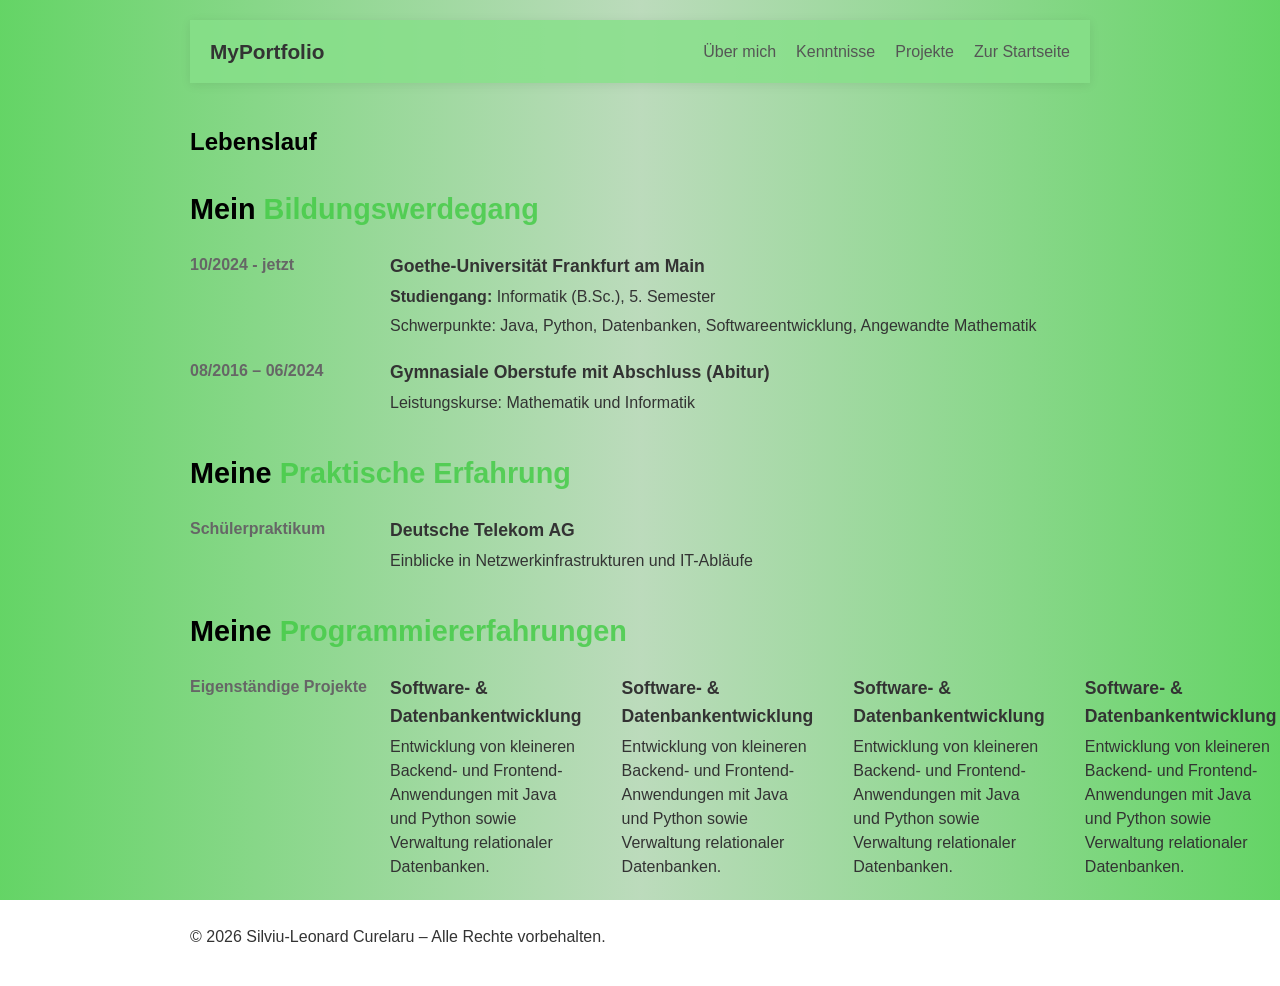
==== about.html @ 1168eced "MyPortfolio's first commit to GitHub" ====
<!doctype html>
<html class="no-js" lang="">


<head>
  <meta charset="utf-8">
  <meta name="viewport" content="width=device-width, initial-scale=1">
  <title>MyPortfolio - by Silviu-Leonard Curelaru</title>
  <link rel="stylesheet" href="css/style.css">
  <meta name="description" content="">

  <meta property="og:title" content="">
  <meta property="og:type" content="">
  <meta property="og:url" content="">
  <meta property="og:image" content="">
  <meta property="og:image:alt" content="">

  <link rel="icon" href="/favicon.ico" sizes="any">
  <link rel="icon" href="/icon.svg" type="image/svg+xml">
  <link rel="apple-touch-icon" href="icon.png">

  <link rel="manifest" href="site.webmanifest">
  <meta name="theme-color" content="#fafafa">
</head>

<body>

<header class="navbar">
  <div class="nav-container">
    <a href="index.html" class="nav-logo">MyPortfolio</a>

    <!-- Hamburger-Button für Mobilgeräte -->
    <button class="nav-toggle" id="navToggle" aria-label="Menü öffnen">
      <span class="bar"></span>
      <span class="bar"></span>
      <span class="bar"></span>
    </button>

    <!-- Menü-Links mit deinen Zielseiten -->
    <nav class="nav-menu" id="navMenu">
      <ul>
        <li><a href="about.html" class="nav-link">Über mich</a></li>
        <li><a href="skills.html" class="nav-link">Kenntnisse</a></li>
        <li><a href="projects.html" class="nav-link">Projekte</a></li>
        <li><a href="index.html" class="nav-link">Zur Startseite</a></li>
      </ul>
    </nav>
  </div>
</header>


<main>

  <section id="lebenslauf">
    <h1>Lebenslauf</h1>

    <!-- Bereich: Ausbildung -->
    <div class="cv-category">
      <h2>Mein <span class="highlight">Bildungswerdegang</span></h2>

      <div class="cv-entry">
        <div class="cv-date">10/2024 - jetzt</div>
        <div class="cv-details">
          <h4>Goethe-Universität Frankfurt am Main</h4>
          <p><strong>Studiengang:</strong> Informatik (B.Sc.), 5. Semester</p>
          <p>Schwerpunkte: Java, Python, Datenbanken, Softwareentwicklung, Angewandte Mathematik</p>
        </div>
      </div>

      <div class="cv-entry">
        <div class="cv-date">08/2016 – 06/2024</div>
        <div class="cv-details">
          <h4>Gymnasiale Oberstufe mit Abschluss (Abitur)</h4>
          <p>Leistungskurse: Mathematik und Informatik</p>
        </div>
      </div>
    </div>

    <div class="cv-category">
      <h2>Meine <span class="highlight">Praktische Erfahrung</span></h2>

      <div class="cv-entry">
        <div class="cv-date">Schülerpraktikum</div>
        <div class="cv-details">
          <h4>Deutsche Telekom AG</h4>
          <p>Einblicke in Netzwerkinfrastrukturen und IT-Abläufe</p>
        </div>
      </div>


    </div>

    <div class="cv-category">
      <h2>Meine <span class="highlight">Programmiererfahrungen</span></h2>
        <div class="cv-entry">
        <div class="cv-date">Eigenständige Projekte</div>
        <div class="cv-details">
          <h4>Software- & Datenbankentwicklung</h4>
          <p>Entwicklung von kleineren Backend- und Frontend-Anwendungen mit Java und Python sowie Verwaltung relationaler Datenbanken.</p>
        </div>
        <p></p>
        <div class="cv-details">
          <h4>Software- & Datenbankentwicklung</h4>
          <p>Entwicklung von kleineren Backend- und Frontend-Anwendungen mit Java und Python sowie Verwaltung relationaler Datenbanken.</p>
        </div>
        <p></p>
        <div class="cv-details">
          <h4>Software- & Datenbankentwicklung</h4>
          <p>Entwicklung von kleineren Backend- und Frontend-Anwendungen mit Java und Python sowie Verwaltung relationaler Datenbanken.</p>
        </div>
        <p></p>
        <div class="cv-details">
          <h4>Software- & Datenbankentwicklung</h4>
          <p>Entwicklung von kleineren Backend- und Frontend-Anwendungen mit Java und Python sowie Verwaltung relationaler Datenbanken.</p>
        </div>
      </div>
    </div>

  </section>

</main>

<footer>
  <p>&copy; 2026 Silviu-Leonard Curelaru – Alle Rechte vorbehalten.</p>
</footer>

<!-- Die Skript-Einbindungen von HTML5 Boilerplate bleiben ganz unten stehen -->
<script src="js/app.js"></script>
</body>

</html>
---- css/style.css ----
/*! HTML5 Boilerplate v9.0.1 | MIT License | https://html5boilerplate.com/ */

/* main.css 3.0.0 | MIT License | https://github.com/h5bp/main.css#readme */
/*
 * What follows is the result of much research on cross-browser styling.
 * Credit left inline and big thanks to Nicolas Gallagher, Jonathan Neal,
 * Kroc Camen, and the H5BP dev community and team.
 */

/* ==========================================================================
   Base styles: opinionated defaults
   ========================================================================== */

html {
  color: #222;
  font-size: 1em;
  line-height: 1.4;
}

hr {
  display: block;
  height: 1px;
  border: 0;
  border-top: 1px solid #ccc;
  margin: 1em 0;
  padding: 0;
}

/*
 * Remove the gap between audio, canvas, iframes,
 * images, videos and the bottom of their containers:
 * https://github.com/h5bp/html5-boilerplate/issues/440
 */

audio,
canvas,
iframe,
img,
svg,
video {
  vertical-align: middle;
}

/*
 * Remove default fieldset styles.
 */

fieldset {
  border: 0;
  margin: 0;
  padding: 0;
}

/*
 * Allow only vertical resizing of textareas.
 */

textarea {
  resize: vertical;
}

/* ==========================================================================
   Author's custom styles
   ========================================================================== */

/* ==========================================================================
   Helper classes
   ========================================================================== */

/*
 * Hide visually and from screen readers
 */

.hidden,
[hidden] {
  display: none !important;
}

/*
 * Hide only visually, but have it available for screen readers:
 * https://snook.ca/archives/html_and_css/hiding-content-for-accessibility
 *
 * 1. For long content, line feeds are not interpreted as spaces and small width
 *    causes content to wrap 1 word per line:
 *    https://medium.com/@jessebeach/beware-smushed-off-screen-accessible-text-5952a4c2cbfe
 */

.visually-hidden {
  border: 0;
  clip: rect(0, 0, 0, 0);
  height: 1px;
  margin: -1px;
  overflow: hidden;
  padding: 0;
  position: absolute;
  white-space: nowrap;
  width: 1px;
  /* 1 */
}

/*
 * Extends the .visually-hidden class to allow the element
 * to be focusable when navigated to via the keyboard:
 * https://www.drupal.org/node/897638
 */

.visually-hidden.focusable:active,
.visually-hidden.focusable:focus {
  clip: auto;
  height: auto;
  margin: 0;
  overflow: visible;
  position: static;
  white-space: inherit;
  width: auto;
}

/*
 * Hide visually and from screen readers, but maintain layout
 */

.invisible {
  visibility: hidden;
}

/*
 * Clearfix: contain floats
 *
 * The use of `table` rather than `block` is only necessary if using
 * `::before` to contain the top-margins of child elements.
 */

.clearfix::before,
.clearfix::after {
  content: "";
  display: table;
}

.clearfix::after {
  clear: both;
}

/* ==========================================================================
   EXAMPLE Media Queries for Responsive Design.
   These examples override the primary ('mobile first') styles.
   Modify as content requires.
   ========================================================================== */

@media only screen and (min-width: 35em) {
  /* Style adjustments for viewports that meet the condition */
}

@media print,
  (-webkit-min-device-pixel-ratio: 1.25),
  (min-resolution: 1.25dppx),
  (min-resolution: 120dpi) {
  /* Style adjustments for high resolution devices */
}

/* ==========================================================================
   Print styles.
   Inlined to avoid the additional HTTP request:
   https://www.phpied.com/delay-loading-your-print-css/
   ========================================================================== */

@media print {
  *,
  *::before,
  *::after {
    background: #fff !important;
    color: #000 !important;
    /* Black prints faster */
    box-shadow: none !important;
    text-shadow: none !important;
  }

  a,
  a:visited {
    text-decoration: underline;
  }

  a[href]::after {
    content: " (" attr(href) ")";
  }

  abbr[title]::after {
    content: " (" attr(title) ")";
  }

  /*
   * Don't show links that are fragment identifiers,
   * or use the `javascript:` pseudo protocol
   */
  a[href^="#"]::after,
  a[href^="javascript:"]::after {
    content: "";
  }

  pre {
    white-space: pre-wrap !important;
  }

  pre,
  blockquote {
    border: 1px solid #999;
    page-break-inside: avoid;
  }

  tr,
  img {
    page-break-inside: avoid;
  }

  p,
  h2,
  h3 {
    orphans: 3;
    widows: 3;
  }

  h2,
  h3 {
    page-break-after: avoid;
  }


}

body {
  font-family: Arial, sans-serif;
  background: linear-gradient(to right, rgb(66 203 68 / 0.82), rgb(173 211 173 / 0.82), rgb(66 203 68 / 0.82));
  background-attachment: fixed;
  line-height: 1.6;
  color: #333;
  max-width: 900px;
  margin: 0 auto;
  padding: 20px;
}

h1, h2 {
  color: #000000;
}

.highlight {
  color: rgb(66 203 68 / 0.82);
}

.skills-list {
  display: flex;
  gap: 10px;
  list-style: none;
  padding: 0;
}

.skills-list li {
  background: #eef2f5;
  padding: 8px 15px;
  border-radius: 20px;
  font-weight: bold;
}

.project-card {
  border: 1px solid #ddd;
  border-radius: 8px;
  padding: 15px;
  margin-top: 15px;

}

.browser-iframe {
  width: 100%;
  height: 300px; /* Höhe des Vorschaufensters */
  border: none;
}

.preview-container {
  position: relative;
  overflow: hidden;
}

.preview-container img {
  width: 100%;
  display: block;
  transition: transform 0.3s ease;
}

.preview-overlay {
  position: absolute;
  top: 0;
  left: 0;
  width: 100%;
  height: 100%;
  background: rgba(0, 119, 181, 0.85); /* LinkedIn Blau mit Transparenz */
  color: white;
  display: flex;
  align-items: center;
  justify-content: center;
  opacity: 0;
  transition: opacity 0.3s ease;
  font-weight: bold;
}

.preview-container:hover .preview-overlay {
  opacity: 1;
}

.preview-container:hover img {
  transform: scale(1.03);
}

.github-preview {
  display: flex;
  justify-content: center;
  align-items: center;
  padding: 20px;
  background-color: #0f172a; /* Passender dunkler Hintergrund zum Radial-Theme */
}

.github-preview img {
  max-width: 100%;
  height: auto;
  display: block;
}

#skills {
  margin: 40px 0;
}

.skills-grid {
  display: flex;
  flex-wrap: wrap;
  gap: 15px;
}

.skill-card {
  position: relative;
  width: 180px;
  height: 80px;
  perspective: 1000px; /* Für den 3D-Flip-Effekt */
  cursor: pointer;
}

.skill-front, .skill-back {
  position: absolute;
  width: 100%;
  height: 100%;
  border-radius: 8px;
  display: flex;
  flex-direction: column;
  justify-content: center;
  align-items: center;
  text-align: center;
  backface-visibility: hidden; /* Versteckt die Rückseite beim Drehen */
  transition: transform 0.6s cubic-bezier(0.4, 0.2, 0.2, 1);
  padding: 10px;
  box-sizing: border-box;
}

.skill-front {
  background-color: rgb(66 203 68 / 0.82);
  color: white;
  font-weight: bold;
  font-size: 1.1em;
  border: 2px solid rgb(66 203 68 / 0.82);
  transform: rotateX(0deg);
}

.skill-back {
  background-color: rgb(66 203 68 / 0.82);
  color: white;
  transform: rotateX(-180deg);
  border: 2px solid rgb(66 203 68 / 0.82);
}

.skill-back strong {
  color: #ffffff;
  font-size: 0.9em;
  margin-bottom: 4px;
}

.skill-back p {
  margin: 0;
  font-size: 0.75em;
  line-height: 1.2;
}

/* Der Flip-Effekt beim Hover */
.skill-card:hover .skill-front {
  transform: rotateX(180deg);
}

.skill-card:hover .skill-back {
  transform: rotateX(0deg);
}
#lebenslauf {
  margin-top: 40px;
  margin-bottom: 40px;
}

#lebenslauf h2 {
  font-size: 1.8rem;
  margin-bottom: 20px;
}

.cv-category {
  margin-bottom: 30px;
}

.cv-category h3 {
  font-size: 1.3rem;
  margin-bottom: 15px;
  color: #333; /* Passe die Farbe an dein Farbschema an */
}

/* Der Container für je einen Lebenslauf-Eintrag (Spalte 1: Datum, Spalte 2: Details) */
.cv-entry {
  display: flex;
  gap: 20px;
  margin-bottom: 15px;
  border: none;       /* Keine sichtbaren Ränder */
  background: transparent; /* Kein Hintergrund */
}

/* Linke Spalte: Zeiträume / Daten */
.cv-date {
  width: 180px;       /* Feste Breite für die linke Spalte */
  flex-shrink: 0;     /* Verhindert das Verkleinern */
  font-weight: 600;
  color: #666;        /* Dezente Textfarbe */
}

/* Rechte Spalte: Inhalt & Beschreibung */
.cv-details {
  flex-grow: 1;       /* Nimmt den restlichen Platz ein */
}

.cv-details h4 {
  margin: 0 0 5px 0;
  font-size: 1.1rem;
}

.cv-details p {
  margin: 0 0 5px 0;
  line-height: 1.5;
}

/* Responsive Anpassung für Mobilgeräte (Smartphone-Bildschirme) */
@media (max-width: 600px) {
  .cv-entry {
    flex-direction: column;
    gap: 5px;
  }

  .cv-date {
    width: auto;
  }
}

.navbar {
  position: sticky;
  top: 0;
  left: 0;
  width: 100%;
  background-color: rgb(135 224 137 / 0.82);
  box-shadow: 0 2px 10px rgba(0, 0, 0, 0.08);
  z-index: 1000;
}

.nav-container {
  max-width: 1100px;
  margin: 0 auto;
  display: flex;
  justify-content: space-between;
  align-items: center;
  padding: 15px 20px;
}

.nav-logo {
  font-size: 1.3rem;
  font-weight: 700;
  color: #333;
  text-decoration: none;
}

.nav-menu ul {
  display: flex;
  list-style: none;
  margin: 0;
  padding: 0;
  gap: 20px;
}

.nav-link {
  text-decoration: none;
  color: #555;
  font-weight: 500;
  position: relative;
  padding: 5px 0;
  transition: color 0.3s ease;
}

/* Animierter Unterstrich beim Hover */
.nav-link::after {
  content: '';
  position: absolute;
  width: 0%;
  height: 2px;
  bottom: 0;
  left: 0;
  background-color: rgb(66 203 68 / 0.82);
  transition: width 0.3s ease;
}

.nav-link:hover {
  color: rgb(66 203 68 / 0.82);
}

.nav-link:hover::after {
  width: 100%;
}

/* Button für mobile Geräte */
.nav-toggle {
  display: none;
  background: none;
  border: none;
  cursor: pointer;
  flex-direction: column;
  gap: 5px;
  padding: 5px;
}

.nav-toggle .bar {
  width: 25px;
  height: 3px;
  background-color: #333;
  border-radius: 2px;
  transition: all 0.3s ease;
}

/* Mobile responsive Design */
@media (max-width: 768px) {
  .nav-toggle {
    display: flex;
  }

  .nav-menu {
    position: absolute;
    top: 100%;
    left: 0;
    width: 100%;
    background-color: rgb(135 224 137 / 0.82);
    box-shadow: 0 5px 10px rgba(0, 0, 0, 0.1);
    max-height: 0;
    overflow: hidden;
    transition: max-height 0.3s ease-out;
  }

  .nav-menu ul {
    flex-direction: column;
    padding: 20px;
    gap: 15px;
    align-items: center;
  }

  .nav-menu.active {
    max-height: 300px;
  }

  /* Hamburger Animate zu X */
  .nav-toggle.active .bar:nth-child(1) {
    transform: translateY(8px) rotate(45deg);
  }
  .nav-toggle.active .bar:nth-child(2) {
    opacity: 0;
  }
  .nav-toggle.active .bar:nth-child(3) {
    transform: translateY(-8px) rotate(-45deg);
  }
}

.python-runner-container {
  max-width: 800px;
  margin: 30px auto;
  border-radius: 8px;
  overflow: hidden;
  box-shadow: 0 4px 15px rgba(0, 0, 0, 0.15);
  font-family: 'Courier New', Courier, monospace;
  background-color: #1e1e1e;
  color: #f8f8f2;
}

.python-runner-header {
  background-color: #2d2d2d;
  padding: 10px 15px;
  display: flex;
  justify-content: space-between;
  align-items: center;
  border-bottom: 1px solid #3d3d3d;
}

.python-runner-header span {
  font-weight: bold;
  color: #3572A5; /* Python Blau */
}

#run-btn {
  background-color: #28a745;
  color: white;
  border: none;
  padding: 6px 14px;
  border-radius: 4px;
  cursor: pointer;
  font-weight: bold;
  transition: background-color 0.2s ease;
}

#run-btn:hover {
  background-color: #218838;
}

#python-code {
  width: 100%;
  background-color: #1e1e1e;
  color: #a9b7c6;
  border: none;
  padding: 15px;
  font-family: 'Consolas', 'Courier New', monospace;
  font-size: 14px;
  box-sizing: border-box;
  resize: vertical;
  outline: none;
}

.python-output-label {
  background-color: #252526;
  padding: 5px 15px;
  font-size: 12px;
  color: #888;
  border-top: 1px solid #333;
}

#python-output {
  margin: 0;
  padding: 15px;
  background-color: #181818;
  color: #50fa7b; /* Terminal Grün */
  font-size: 13px;
  min-height: 50px;
  white-space: pre-wrap;
  word-break: break-all;
}

.calculator-web-container {
  width: 350px;
  margin: 30px auto;
  background-color: #2b2b2b;
  padding: 15px;
  border-radius: 8px;
  box-shadow: 0 4px 15px rgba(0,0,0,0.3);
  font-family: Arial, sans-serif;
}

.calc-header {
  color: #fff;
  text-align: center;
  margin-bottom: 10px;
  font-weight: bold;
}

.calc-display {
  width: 100%;
  height: 50px;
  font-size: 20px;
  text-align: center;
  background: #fff;
  border: 1px solid #ccc;
  margin-bottom: 10px;
  box-sizing: border-box;
}

.calc-row {
  display: grid;
  grid-template-columns: repeat(3, 1fr);
  gap: 4px;
  margin-bottom: 4px;
}

.calc-grid {
  display: grid;
  grid-template-columns: repeat(4, 1fr);
  gap: 4px;
}

.calc-btn {
  height: 50px;
  font-size: 18px;
  cursor: pointer;
  background-color: #e0e0e0;
  border: none;
  border-radius: 4px;
  transition: background-color 0.2s;
}

.calc-btn:hover {
  background-color: #d0d0d0;
}

.calc-op {
  background-color: #f0a020;
  color: white;
}

.calc-equal {
  background-color: #28a745;
  color: white;
}
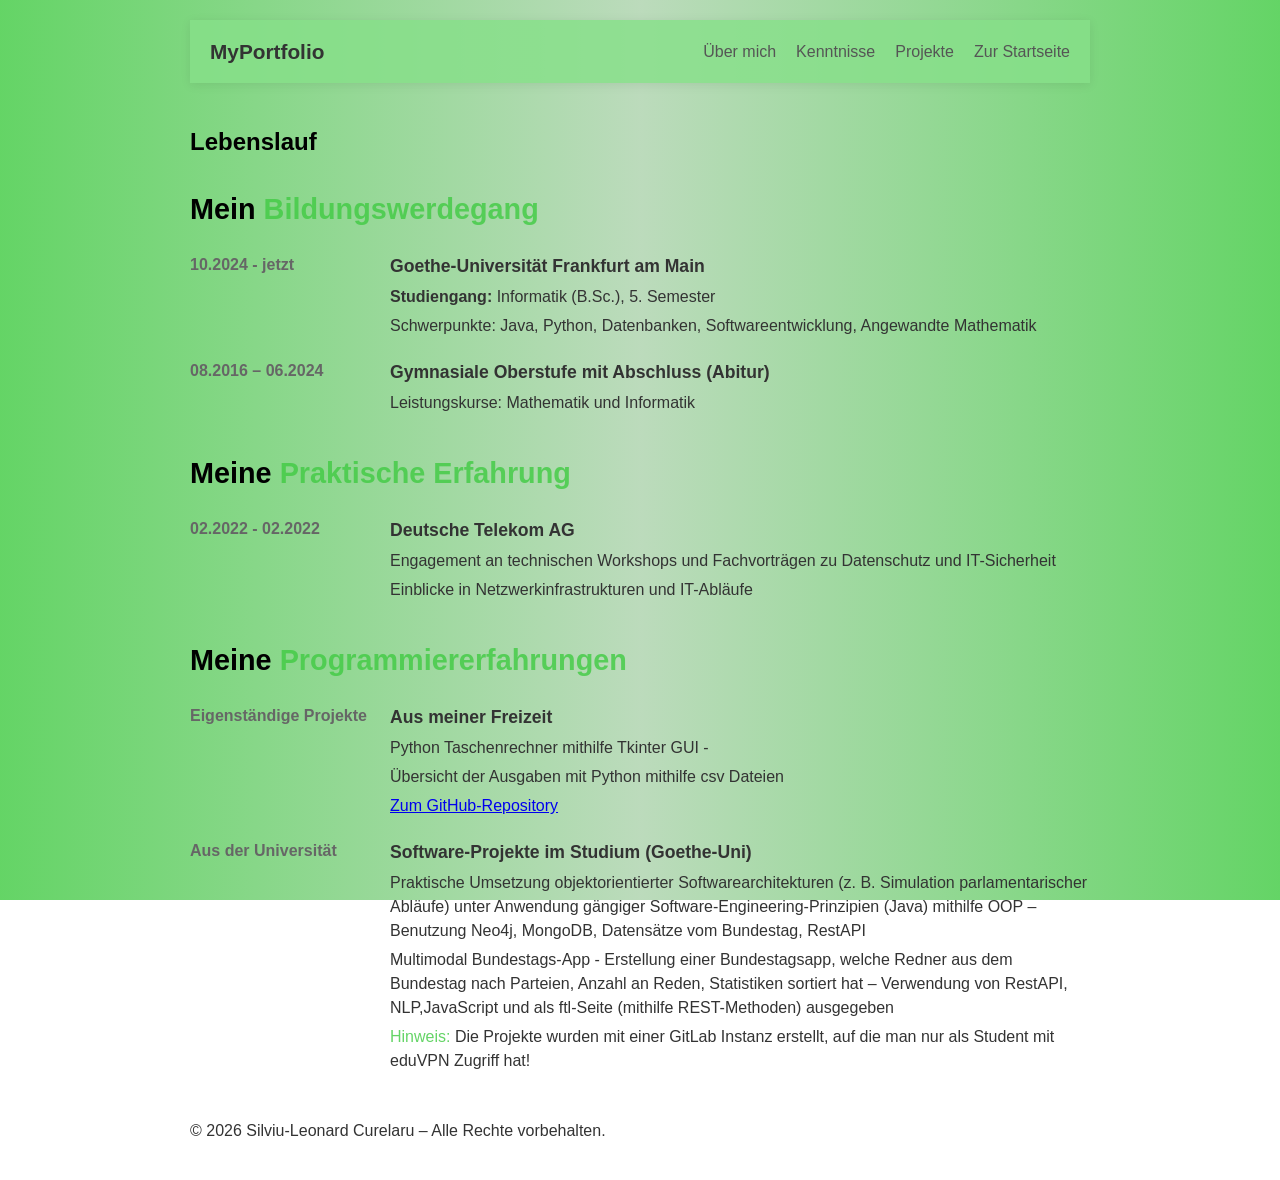
==== commit 856e8324: "Some changes on about.html regarding my CV" ====
--- a/about.html
+++ b/about.html
@@ -29,14 +29,14 @@
   <div class="nav-container">
     <a href="index.html" class="nav-logo">MyPortfolio</a>
 
-    <!-- Hamburger-Button für Mobilgeräte -->
+
     <button class="nav-toggle" id="navToggle" aria-label="Menü öffnen">
       <span class="bar"></span>
       <span class="bar"></span>
       <span class="bar"></span>
     </button>
 
-    <!-- Menü-Links mit deinen Zielseiten -->
+
     <nav class="nav-menu" id="navMenu">
       <ul>
         <li><a href="about.html" class="nav-link">Über mich</a></li>
@@ -54,12 +54,12 @@
   <section id="lebenslauf">
     <h1>Lebenslauf</h1>
 
-    <!-- Bereich: Ausbildung -->
+
     <div class="cv-category">
       <h2>Mein <span class="highlight">Bildungswerdegang</span></h2>
 
       <div class="cv-entry">
-        <div class="cv-date">10/2024 - jetzt</div>
+        <div class="cv-date">10.2024 - jetzt</div>
         <div class="cv-details">
           <h4>Goethe-Universität Frankfurt am Main</h4>
           <p><strong>Studiengang:</strong> Informatik (B.Sc.), 5. Semester</p>
@@ -68,7 +68,7 @@
       </div>
 
       <div class="cv-entry">
-        <div class="cv-date">08/2016 – 06/2024</div>
+        <div class="cv-date">08.2016 – 06.2024</div>
         <div class="cv-details">
           <h4>Gymnasiale Oberstufe mit Abschluss (Abitur)</h4>
           <p>Leistungskurse: Mathematik und Informatik</p>
@@ -80,9 +80,10 @@
       <h2>Meine <span class="highlight">Praktische Erfahrung</span></h2>
 
       <div class="cv-entry">
-        <div class="cv-date">Schülerpraktikum</div>
+        <div class="cv-date">02.2022 - 02.2022</div>
         <div class="cv-details">
           <h4>Deutsche Telekom AG</h4>
+          <p>Engagement an technischen Workshops und Fachvorträgen zu Datenschutz und IT-Sicherheit</p>
           <p>Einblicke in Netzwerkinfrastrukturen und IT-Abläufe</p>
         </div>
       </div>
@@ -95,24 +96,25 @@
         <div class="cv-entry">
         <div class="cv-date">Eigenständige Projekte</div>
         <div class="cv-details">
-          <h4>Software- & Datenbankentwicklung</h4>
-          <p>Entwicklung von kleineren Backend- und Frontend-Anwendungen mit Java und Python sowie Verwaltung relationaler Datenbanken.</p>
+          <h4>Aus meiner Freizeit</h4>
+          <p>Python Taschenrechner mithilfe Tkinter GUI - </p>
+          <p>Übersicht der Ausgaben mit Python mithilfe csv Dateien</p>
+          <p><a href="https://github.com/silviuleonardcurelaru/expensecalculation">Zum GitHub-Repository</a></p>
         </div>
-        <p></p>
-        <div class="cv-details">
-          <h4>Software- & Datenbankentwicklung</h4>
-          <p>Entwicklung von kleineren Backend- und Frontend-Anwendungen mit Java und Python sowie Verwaltung relationaler Datenbanken.</p>
         </div>
-        <p></p>
-        <div class="cv-details">
-          <h4>Software- & Datenbankentwicklung</h4>
-          <p>Entwicklung von kleineren Backend- und Frontend-Anwendungen mit Java und Python sowie Verwaltung relationaler Datenbanken.</p>
-        </div>
-        <p></p>
-        <div class="cv-details">
-          <h4>Software- & Datenbankentwicklung</h4>
-          <p>Entwicklung von kleineren Backend- und Frontend-Anwendungen mit Java und Python sowie Verwaltung relationaler Datenbanken.</p>
-        </div>
+      <div class="cv-entry">
+        <div class="cv-date">Aus der Universität</div>
+          <div class="cv-details">
+            <h4>Software-Projekte im Studium (Goethe-Uni)</h4>
+            <p>Praktische Umsetzung objektorientierter Softwarearchitekturen (z. B. Simulation parlamentarischer Abläufe)
+              unter Anwendung gängiger Software-Engineering-Prinzipien (Java) mithilfe OOP – Benutzung Neo4j, MongoDB,
+              Datensätze vom Bundestag, RestAPI</p>
+            <p>Multimodal Bundestags-App - Erstellung einer Bundestagsapp, welche Redner aus dem Bundestag nach Parteien, Anzahl an Reden, Statistiken sortiert hat – Verwendung von RestAPI, NLP,JavaScript und als ftl-Seite (mithilfe REST-Methoden) ausgegeben
+            </p>
+            <p><span class="highlight">Hinweis: </span>Die Projekte wurden mit einer GitLab Instanz erstellt, auf die man
+            nur als Student mit eduVPN Zugriff hat!</p>
+          </div>
+      </div>
       </div>
     </div>
 
@@ -124,7 +126,7 @@
   <p>&copy; 2026 Silviu-Leonard Curelaru – Alle Rechte vorbehalten.</p>
 </footer>
 
-<!-- Die Skript-Einbindungen von HTML5 Boilerplate bleiben ganz unten stehen -->
+
 <script src="js/app.js"></script>
 </body>
 
--- a/css/style.css
+++ b/css/style.css
@@ -269,7 +269,7 @@
 
 .browser-iframe {
   width: 100%;
-  height: 300px; /* Höhe des Vorschaufensters */
+  height: 300px;
   border: none;
 }
 
@@ -290,7 +290,7 @@
   left: 0;
   width: 100%;
   height: 100%;
-  background: rgba(0, 119, 181, 0.85); /* LinkedIn Blau mit Transparenz */
+  background: rgba(0, 119, 181, 0.85);
   color: white;
   display: flex;
   align-items: center;
@@ -313,7 +313,7 @@
   justify-content: center;
   align-items: center;
   padding: 20px;
-  background-color: #0f172a; /* Passender dunkler Hintergrund zum Radial-Theme */
+  background-color: #0f172a;
 }
 
 .github-preview img {
@@ -336,7 +336,7 @@
   position: relative;
   width: 180px;
   height: 80px;
-  perspective: 1000px; /* Für den 3D-Flip-Effekt */
+  perspective: 1000px;
   cursor: pointer;
 }
 
@@ -350,7 +350,7 @@
   justify-content: center;
   align-items: center;
   text-align: center;
-  backface-visibility: hidden; /* Versteckt die Rückseite beim Drehen */
+  backface-visibility: hidden;
   transition: transform 0.6s cubic-bezier(0.4, 0.2, 0.2, 1);
   padding: 10px;
   box-sizing: border-box;
@@ -384,7 +384,6 @@
   line-height: 1.2;
 }
 
-/* Der Flip-Effekt beim Hover */
 .skill-card:hover .skill-front {
   transform: rotateX(180deg);
 }
@@ -409,29 +408,29 @@
 .cv-category h3 {
   font-size: 1.3rem;
   margin-bottom: 15px;
-  color: #333; /* Passe die Farbe an dein Farbschema an */
-}
-
-/* Der Container für je einen Lebenslauf-Eintrag (Spalte 1: Datum, Spalte 2: Details) */
+  color: #333;
+}
+
+
 .cv-entry {
   display: flex;
   gap: 20px;
   margin-bottom: 15px;
-  border: none;       /* Keine sichtbaren Ränder */
-  background: transparent; /* Kein Hintergrund */
-}
-
-/* Linke Spalte: Zeiträume / Daten */
+  border: none;
+  background: transparent;
+}
+
+
 .cv-date {
-  width: 180px;       /* Feste Breite für die linke Spalte */
-  flex-shrink: 0;     /* Verhindert das Verkleinern */
+  width: 180px;
+  flex-shrink: 0;
   font-weight: 600;
-  color: #666;        /* Dezente Textfarbe */
-}
-
-/* Rechte Spalte: Inhalt & Beschreibung */
+  color: #666;
+}
+
+
 .cv-details {
-  flex-grow: 1;       /* Nimmt den restlichen Platz ein */
+  flex-grow: 1;
 }
 
 .cv-details h4 {
@@ -444,7 +443,7 @@
   line-height: 1.5;
 }
 
-/* Responsive Anpassung für Mobilgeräte (Smartphone-Bildschirme) */
+
 @media (max-width: 600px) {
   .cv-entry {
     flex-direction: column;
@@ -499,7 +498,7 @@
   transition: color 0.3s ease;
 }
 
-/* Animierter Unterstrich beim Hover */
+
 .nav-link::after {
   content: '';
   position: absolute;
@@ -519,7 +518,7 @@
   width: 100%;
 }
 
-/* Button für mobile Geräte */
+
 .nav-toggle {
   display: none;
   background: none;
@@ -538,7 +537,7 @@
   transition: all 0.3s ease;
 }
 
-/* Mobile responsive Design */
+
 @media (max-width: 768px) {
   .nav-toggle {
     display: flex;
@@ -567,7 +566,7 @@
     max-height: 300px;
   }
 
-  /* Hamburger Animate zu X */
+
   .nav-toggle.active .bar:nth-child(1) {
     transform: translateY(8px) rotate(45deg);
   }
@@ -601,7 +600,7 @@
 
 .python-runner-header span {
   font-weight: bold;
-  color: #3572A5; /* Python Blau */
+  color: #3572A5;
 }
 
 #run-btn {
@@ -644,7 +643,7 @@
   margin: 0;
   padding: 15px;
   background-color: #181818;
-  color: #50fa7b; /* Terminal Grün */
+  color: #50fa7b;
   font-size: 13px;
   min-height: 50px;
   white-space: pre-wrap;
